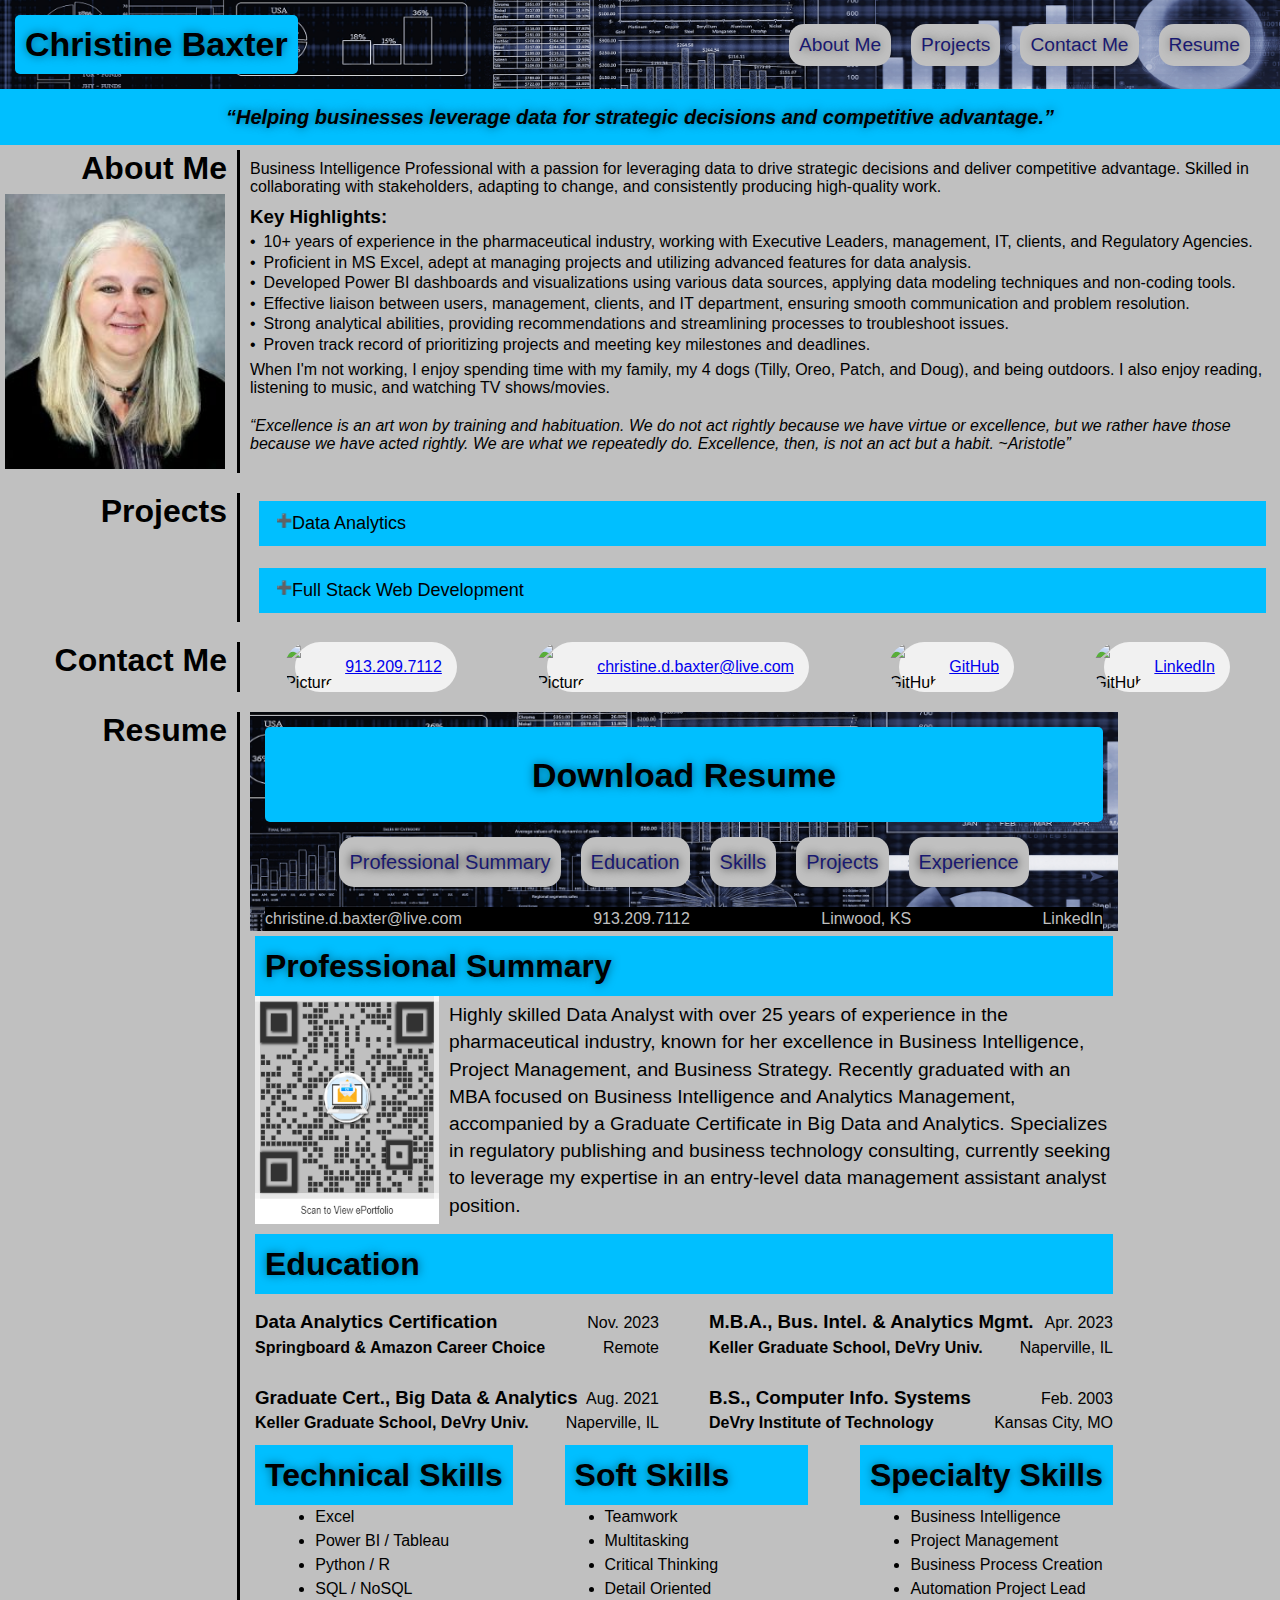
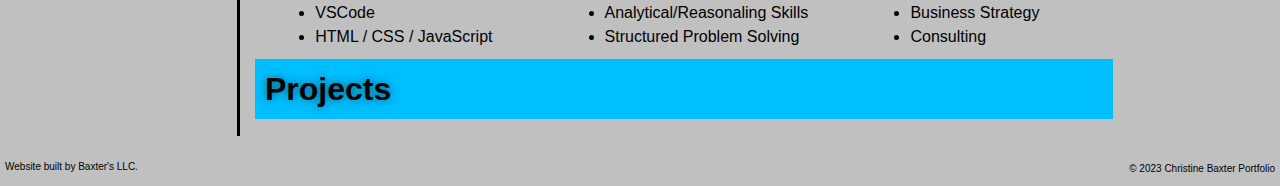
==== index.html @ 41b5f87f "updated myResume.html and resume.css files and added restore functionality" ====
<!DOCTYPE html>
<html lang="en">
    <head>
        <meta charset="UTF-8">
        <meta http-equiv="X-UA-Compatible" content="IE=edge">
        <meta name="viewport" content="width=device-width, initial-scale=1.0">
        <title>Portfolio - Christine Baxter</title>
        <link rel="stylesheet" href="./assets/css/styles.css">
    </head>

    <body>
      <header>
          <h1>
              <a href="/">
                Christine Baxter
              </a>
          </h1>

        <!-- navigation -->
          <nav>
            <ul>
              <li>
                <a href="#aboutMe">About Me</a>
              </li>
              <li>
                <a href="#myProjects">Projects</a>
              </li>
              <li>
                  <a href="#contactMe">Contact Me</a>
              </li>
              <li>
                  <a href="#myResume">Resume</a>
              </li>
            </ul>
          </nav>
      </header>

      <!-- hero/jumbotron -->
      <div class flex-row>
        <section class="hero">          
          <div class="hero-subtitle">
            <h2>
              <q>Helping businesses leverage data for strategic decisions and competitive advantage.</q>
            </h2>
          </div>            
        </section>
      </div>
      <!-- end hero -->

      <!-- "About Me" section -->
      <section id="aboutMe" class="content box1">
        <div class="content-title primary-border">
          <h2>About Me</h2>
          <img class="proPic" src="./assets/images/ChristineBaxter_ProfessionalPic.jpg"
            alt="Professional picture of Christine Baxter" />
        </div>
        <div class="content-text">
          <div id="aboutMeRow" class="content-part flex-col">            
            <div class="content-text-desc">
              <p>
                Business Intelligence Professional with a passion for leveraging data to drive strategic decisions and deliver
                competitive advantage. Skilled in collaborating with stakeholders, adapting to change, and consistently
                producing high-quality work.
              </p>
              <h3>Key Highlights:</h3>
              <ul>
                <li>10+ years of experience in the pharmaceutical industry, working with Executive Leaders, management, IT,
                  clients, and Regulatory Agencies.</li>
                <li>Proficient in MS Excel, adept at managing projects and utilizing advanced features for data analysis.</li>
                <li>Developed Power BI dashboards and visualizations using various data sources, applying data modeling
                  techniques and non-coding tools.</li>
                <li>Effective liaison between users, management, clients, and IT department, ensuring smooth communication and
                  problem resolution.</li>
                <li>Strong analytical abilities, providing recommendations and streamlining processes to troubleshoot issues.
                </li>
                <li>Proven track record of prioritizing projects and meeting key milestones and deadlines.</li>
              </ul>
              <p>
                When I'm not working, I enjoy spending time with my family, my 4 dogs (Tilly, Oreo, Patch, and Doug), and being
                outdoors. I also enjoy reading, listening to music, and watching TV shows/movies.
              </p>
            </div>
          </div>                 
          <figure class="content-quote">
            <blockquote
              cite="https://www.forbes.com/quotes/659/#:~:text=Quotes%20Thoughts%20On%20The%20Business%20Of%20Life&text=We%20do%20not%20act%20rightly,because%20we%20have%20acted%20rightly.">
              <q>Excellence is an art won by training and habituation. We do not act rightly because we have virtue or
                excellence, but we rather have those because we have acted rightly. We are what we repeatedly do. Excellence,
                then, is not an act but a habit. ~Aristotle</q>
            </blockquote>
          </figure>          
        </div>
      </section>
      <!-- end "About Me" section -->

      <!-- "My Projects" section -->
        <section id="myProjects" class="content box1">
          <div class="content-title primary-border">
            <h2>Projects</h2>
          </div>
          <div class="content-text">
            <div id="myProjectsRow" class="content-part flex-col">
              <div class="projType" id="projTypeName">
                <button type="button" class="collapsible" id="projTypeToggle">Data Analytics</button>
                <div class="projDetail">
                  <div class="card-container">
                    <div class="card">
                      <div class="content">
                        <div class="details">
                          <h3>Weather Dashboard</h3>
                          <div class="data">
                            <h4><span>HTML | CSS | JavaScript | Web API | VS Code | GitHub</span></h4>
                          </div>
                          <div class="actionBtn">
                            <button type="button"
                              onclick="window.location.href='https://christinedbaxter.github.io/myWeatherDashboard/';">Website</button>
                            <button type="button">Detail</button>
                          </div>
                        </div>
                      </div>
                      <div class="imgBx">
                        <img src="./assets/images/weatherStationBg.jpeg"" alt=" Weather map in space." />
                      </div>
                    </div>                
                  </div>
                </div>
              </div>
              <div class="projType" id="projTypeName">
                <button type="button" class="collapsible">Full Stack Web Development</button>
                <div class="projDetail">
                  <div class="card-container">
                    <div class="card">
                      <div class="content">
                        <div class="details">
                          <h3>Weather Dashboard</h3>
                          <div class="data">
                            <h4><span>HTML | CSS | JavaScript | Web API | VS Code | GitHub</span></h4>
                          </div>
                          <div class="actionBtn">
                            <button type="button"
                              onclick="window.location.href='https://christinedbaxter.github.io/myWeatherDashboard/';">Website</button>
                            <button type="button">Detail</button>
                          </div>
                        </div>
                      </div>
                      <div class="imgBx">
                        <img src="./assets/images/weatherStationBg.jpeg"" alt=" Weather map in space." />
                      </div>
                    </div>
                    <div class="card">
                      <div class="content">
                        <div class="details">
                          <h3>Code Quiz</h3>
                          <div class="data">
                            <h4><span>HTML | CSS | JavaScript | VS Code | GitHub</span></h4>
                          </div>
                          <div class="actionBtn">
                            <button type="button"
                              onclick="window.location.href='https://christinedbaxter.github.io/code-quiz/';">Website</button>
                            <button type="button">Detail</button>
                          </div>
                        </div>
                      </div>
                      <div class="imgBx">
                        <img src="./assets/images/quiz.jpeg" alt="Bullhorn making announcement for Quiz using  thought bubble." />
                      </div>
                    </div>
                    <div class="card">
                      <div class="content">
                        <div class="details">
                          <h3>Dinner and a Movie</h3>
                          <div class="data">
                            <h4><span>HTML | CSS | JavaScript | Web APIs | VS Code | GitHub</span></h4>
                          </div>
                          <div class="actionBtn">
                            <button type="button"
                              onclick="window.location.href='https://christinedbaxter.github.io/recipe-maker/';">Website</button>
                            <button type="button">Detail</button>
                          </div>
                        </div>
                      </div>
                      <div class="imgBx">
                        <img src="./assets/images/teamLogo.png"
                          alt="Dinner and a Movie app logo containing movie reel with cup of coffee, ice cream cone, chicken leg, hamburger, doughnut, and slice of pizza showing team name as 'The A Team'." />
                      </div>
                    </div>
                    <div class="card">
                      <div class="content">
                        <div class="details">
                          <h3>Password Generator</h3>
                          <div class="data">
                            <h4><span>HTML | CSS | JavaScript | VS Code | GitHub</span></h4>
                          </div>
                          <div class="actionBtn">
                            <button type="button"
                              onclick="window.location.href='https://christinedbaxter.github.io/password-generator/';">Website</button>
                            <button type="button">Detail</button>
                          </div>
                        </div>
                      </div>
                      <div class="imgBx">
                        <img src="./assets/images/ePadlock.jpeg" alt="Picture of a locked padlock with a technology background." />
                      </div>
                    </div>
                    <div class="card">
                      <div class="content">
                        <div class="details">
                          <h3>Taskinator</h3>
                          <div class="data">
                            <h4><span>HTML | CSS | JavaScript | Web APIs | VS Code | GitHub</span></h4>
                          </div>
                          <div class="actionBtn">
                            <button type="button"
                              onclick="window.location.href='https://christinedbaxter.github.io/taskinator/';">Website</button>
                            <button type="button">Detail</button>
                          </div>
                        </div>
                      </div>
                      <div class="imgBx">
                        <img src="./assets/images/taskListChecked.jpeg" alt="3D Character finishing tasks" />
                      </div>
                    </div>
                    <div class="card">
                      <div class="content">
                        <div class="details">
                          <h3>Work Day Scheduler</h3>
                          <div class="data">
                            <h4><span>HTML | CSS | JavaScript | VS Code | GitHub</span></h4>
                          </div>
                          <div class="actionBtn">
                            <button type="button"
                              onclick="window.location.href='https://christinedbaxter.github.io/work-day-scheduler/';">Website</button>
                            <button type="button">Detail</button>
                          </div>
                        </div>
                      </div>
                      <div class="imgBx">
                        <img src="./assets/images/timeManagement.png"
                          alt="Time management icon in robotic hand. Planning, organization and working time." />
                      </div>
                    </div>
                  </div>
                </div>
              </div>
            </div>
          </div>          
        </section>
      <!-- end "My Projects" section -->
      
      <!-- "Contact Me" section -->
      <section id="contactMe" class="content box1">
          <div class="content-title primary-border">
              <h2>Contact Me</h2>
          </div>
          <div class="content-text contactList">              
            <div class="chip">
              <img src="./assets/images/cellPhone.jpeg" alt="Picture of cell phone" width="96" height="96">
              <a href="tel:+913.209.7112">913.209.7112</a>
            </div>
            <div class="chip">
              <img src="./assets/images/email.jpeg" alt="Picture of email envelope" width="96" height="96">
              <a href="mailto:christine.d.baxter@live.com">christine.d.baxter@live.com</a>
            </div>
            <div class="chip">
              <img src="./assets/images/github.jpeg" alt="GitHub icon" width="96" height="96">
              <a href="https://github.com/christinedbaxter">GitHub</a>
            </div>
            <div class="chip">
              <img src="./assets/images/linkedIn.jpeg" alt="GitHub icon" width="96" height="96">
              <a href="https://www.linkedin.com/in/christinedbaxter/">LinkedIn</a>
            </div>              
          </div>
      </section>
      <!-- end of "Contact Me" section -->

      <!-- "Resume" section -->
          <section id="myResume" class="content box1">
            <div class="content-title primary-border">
              <h2>Resume</h2>
            </div>
            <iframe src="./assets/files/myResume.html" frameborder="0" width="868" height="1024"></iframe>
          </section>
      <!-- end of "Resume" section -->
      
      <footer>
          <p>Website built by Baxter's LLC.</p>
          <div>
              &copy; 2023 Christine Baxter Portfolio
          </div>
      </footer>

      <script src="./assets/js/script.js"></script>
    </body>
</html>
---- assets/css/styles.css ----
:root {
	--primary-color: #c0c0c0;
	--secondary-color: #191970;
	--tertiary-color: #000000;
	--color-block-text: #00bfff;
}

* {
	margin: 0;
	padding: 0;
	box-sizing: border-box;
}

body {
	/* apply styles to <body> */
	color: var(--tertiary-color);
	font-family: Helvetica, Arial, sans-serif;
}

/* apply styles to <header> */
header {
	display: flex;
	justify-content: space-between;
	flex-wrap: wrap;
	padding: 15px 15px;
	background-color: transparent;
	background-image: url("../images/dataAnalyticsBackGround.png");
	background-size: cover;
	background-position: center;
	background-attachment: fixed;
	background-position: center;
	z-index: 9999;
}

.sticky {
	/* Styles for the sticky header */
	position: sticky;
	top: 0;
}

header h1 {
	font-weight: bold;
	margin: 0;
	padding: 10px;
	font-size: 34px;
	text-shadow: 0 0 10px rgba(0, 0, 0, 0.5);
	box-shadow: inset;
	background-color: var(--color-block-text);
	border-radius: 5px;
}

header h1 a {
	text-decoration: none;
	color: var(--tertiary-color);
	align-content: center;
}

header nav {
	
	display: flex;
	align-content: center;
}

header nav ul {
	list-style: none;	
	display: flex; 
	flex-wrap: wrap;	
	justify-content: space-between;
	align-items: center;
	padding: 5px;	
}

header nav ul li {
	padding: 0 10px;
	height: auto;
	display: flex;
}

header nav ul li a {
	z-index: 1;
	padding: 10px 10px;
	font-weight: lighter;
	font-size: 1.5vw;
	text-shadow: 0 0 10px rgba(0, 0, 0, 0.5);
	box-shadow: inset;
	background: var(--primary-color);
	color: var(--secondary-color);
	border-radius: 15px;
	text-decoration: none;
	align-self: center;
}

header nav ul li a[data-hs-anchor="true"] {
	display: block;
	position: relative;
	visibility: hidden;
	top: -150px;
}

header nav ul li a:hover {
	background: var(--secondary-color);
	color: var(--primary-color);
	border: var(--color-block-text) solid 3px;
	border-width: 3px;
	transform: scale3d(1.3, 1, 0.5);
}

.primary-border {
	border-color: var(--primary-color);
	border-right: 3px solid;
}

.secondary-border {
	border-color: var(--tertiary-color);
}

footer {
	display: flex;
	justify-content: space-between;
	flex-wrap: nowrap;
	background: var(--primary-color);
	width: 100%;
	padding: 10px 5px;
	font-size: x-small;
}

footer h2 {
	color: var(--secondary-color);
	color: var(--secondary-color);
	font-size: .5em;
	color: var(--secondary-color);	
	font-size: .5em;
	margin: 0;
}

footer div {
	line-height: 1.5;
	text-align: right;	
}

footer a {
	color: var(--secondary-color);
}

section {
	padding: 5px;
}

.flex-row {
	display: flex;
	flex-direction: row;
	flex-wrap: wrap;
}

.flex-col {
	display: flex;
	flex-direction: column;
	gap: .25rem;
	flex: 1;
}

/* Hero Style Start */
.hero {
	display: flex;
	justify-content: right;
	flex-wrap: wrap;
	background-image: url("../images/dataAnalyticsBackGround.jpeg");
	background-size: cover;
	background-position: center;
	align-items: flex-start;
	background-attachment: fixed;	
	background-position: 80%;
	background-color: var(--color-block-text);
}
/* Hero Style End */

.hero-subtitle {
	width: 100%;
	text-align: center;
	margin: 0.25%;
	line-height: 2;
}

.hero-subtitle h2 {
	text-shadow: 0 0 10px rgba(0, 0, 0, 0.5);
	background-color: var(--color-block-text);
	font-size: 20px;
}

.content {
	background: var(--primary-color);
	margin: 0 auto;
	display: grid;
	grid-template-columns: 235px 1fr;
	grid-template-rows: repeat(2, auto);
	gap: 10px;
	align-content: space-around;
	justify-content: space-between;
}

.box1 {
	grid-column-start: 1;
	grid-column-end: 3;
	grid-row-start: 1;
	grid-row-end: 5;
}

.content h2 {
	text-align: right;
	font-size: xx-large;
	padding-right: 10px;
}

.content-text {
	background: var(--primary-color);
	display: flex;
	flex-flow: row wrap;
	align-content: stretch;
}

.content-part {	
	justify-content: center;
	padding: 0;
	margin: 0;
	list-style: none;
}

.content-part-img {
	flex: 1 15em;
	margin-right: 10px;
	padding: 5px;
}

.content-part-img img {
	width: 25%;
	height: auto;
}

.proPic {
	width: 225px;
	height: auto;
	/* flex: auto 1; */
	padding-right: 5px;
	padding-top: 0.7ch;
}

.content-text-proPic p {
	margin-left: 0;
	padding: 0.5ch;
}

.content-text-desc p {
	padding-bottom: 10px;
}

.content-text-desc h3 {
	padding-bottom: 5px;
}

.content-text-desc ul {
	display: flex;
	flex-direction: column;
	align-items: flex-start;
	padding-bottom: 5px;
}

.content-text-desc ul li {
	display: flex;
	align-items: flex-start;
	padding-bottom: 2.5px;
	/* Adjust the value as needed */
}

.content-text-desc ul li::before {
	content: "\2022";
	/* Bullet character */
	margin-right: 0.5em;
	/* Adjust the spacing between the bullet and text */
}

blockquote {
	margin: 0;
}

blockquote p {
	padding: 15px;
	background: #eee;
	border-radius: 5px;
}

blockquote p::before {
	content: "\201C";
}

blockquote p::after {
	content: "\201D";
}

q {
	font-style: italic;
}

.projType {
	margin: 0;
	padding: 1ch;
}

/* Style the button that is used to open and close the collapsible content */
.collapsible {
	display: block;
	background-color: var(--color-block-text);
	color: var(--tertiary-color);
	cursor: pointer;
	padding: 12px;
	width: 100%;
	border: none;
	text-align: left;
	outline: none;
	font-size: large;
}

/* Style the collapsible content. Note: hidden by default */
.projDetail {
	font-size: medium;
	padding: 0 12px;
	display: none;
	overflow: hidden;
	background-color: var(--primary-color);
}

.collapsible:after {
	content: "\02795";
	/* Unicode character for "plus" sign (+) */
	font-size: 13px;
	color: #777;
	float: left;
	margin-left: 5px;
}

.active:after {
	content: "\2796";
	/* Unicode character for "minus" sign (-) */
}

/* Add a background color to the button if it is clicked on (add the .active class with JS), and when you move the mouse over it (hover) */
.active,
.collapsible:hover {
	background-color: #ccc;
}

.card-container {
	display: flex;
	flex-flow: row wrap;
	gap: 4rem 2em;
	padding-top: 3rem;
	align-items: center;
	justify-content: space-evenly;
	/* background: linear-gradient(45deg, #fbda61, #ff5acd); */
}

 .card-container .card {
	position: relative;
	width: 225px;
	height: 125px;
	background: #fff;
	border-radius: 20px;
	margin: 1rem;
	box-shadow: 0 35px 80px rgba(0, 0, 0, 0.15);	
	transition: 0.2s;
}

.card:hover {
	height: 275px;
}

.card-container .imgBx {
	position:absolute;
	left: 50%;
	top: -50px;
	transform: translateX(-50%);
	width: 130px;
	height: 130px;
	background: #fff;
	border-radius: 20px;
	box-shadow: 0 15px 50px rgba(0, 0, 0, 0.35);
	overflow: hidden;
	transition: 0.2s;
}

.card:hover .imgBx {
	width: 135px;
	height: 140px;
	z-index: 2;
}

.imgBx img {
	position: absolute;
	top: 0;
	left: 0;
	width: 100%;
	height: 100%;
	object-fit: cover;
}

.card .content {
	position:absolute;
	width: 100%;
	height: 100%;
	display: flex;
	justify-content: center;
	align-items: center;
	overflow: hidden;
}

.card .content .details {
	padding: 20px;
	text-align: center;
	width: 100%;
	transition: 0.2s;
	transform: translateY(98px);
}

.card:hover .content .details {
	transform: translateY(3rem);
}

.card .content .details h3 {
	font-size: 1.25em;
	font-weight: 450;
	color: var(--secondary-color);	
	line-height: 2rem;
	box-shadow: 0 15px 50px rgba(0, 0, 0, 0.35);
	border-radius: 5px;
	text-shadow: 2px 2px 5px var(--secondary-color);	
}

.card .content .details h3 span {
	font-size: 0.75em;
	font-weight: 500;
	opacity: 0.8;
}

.card .content .details .data {
	display: flex;
	justify-content: space-between;
	margin: 10px 0;
}

.card .content .details .data h4 {
	font-size: 1em;
	color: #555;
	line-height: 1.2em;
	font-weight: 600;
}

.card .content .details .data h4 span {
	font-size: 0.85em;
	font-weight: 400;
	opacity: 0.8;
}

.card .content .details .actionBtn {
	display: flex;
	justify-content: space-between;
}

.card .content .details .actionBtn button {
	padding: 10px;
	font-weight: lighter;
	font-size: 1em;
	border: none;
	outline: none;
	text-shadow: 0 0 10px var(--primary-color);
	box-shadow: inset;
	background: var(--secondary-color);
	color: var(--primary-color);
	border-radius: 5px;
	text-decoration: none;
	align-self: center;
	cursor: pointer;
}

.card .content .details .actionBtn button:nth-child(2) {
	border: 1.5px solid var(--secondary-color);
	color: var(--secondary-color);	
	background: var(--primary-color);
	
}

.contactList {
	justify-content: space-around;
}

.contactList ul,
.resumeList ul {
	list-style-type: none;
}

.text-block {
	font-size: x-small;
	position: relative;
	bottom: 25px;
	left: 0px;
	margin: 5%;
	line-height: 1.25;
	background-color: var(--color-block-text);
	padding: 5px;
}

.text-block h3,
.text-block p {
	text-align: center;
}

.chip {
	display: inline-block;
	padding: 0 15px;
	height: 50px;
	font-size: medium;
	line-height: 50px;
	border-radius: 25px;
	background-color: #f1f1f1;
}

.chip img {
	float: left;
	margin: 0 10px 0 -25px;
	height: 50px;
	width: 50px;
	border-radius: 50%;
}

.resumeList {
	justify-content: space-around;
}

.resume {
	display: inline-block;
	padding: 0 15px;
	height: 50px;
	font-size: medium;
	line-height: 50px;
}

.resume ul {
	list-style: none;
}

.resume ul li {
	width: 100%;
	height: 100%;
}

/* MEDIA QUERY FOR SMALLER DESKTOP SCREENS AND SMALLER */
@media screen and (max-width: 980px) {
	header {
		padding-bottom: 0;
		justify-content: center;
	}

	header h1,
	header h2 {
		width: 100%;
		text-align: center;
	}

	header nav {
		justify-content: space-evenly;
		flex-flow: column nowrap;
		gap: .5rem;
	}

	header nav ul {		
		margin-top: 10px;	
	}

	header nav ul li a {
		font-size: 20px;
		font-weight: normal;
		text-shadow: 0 0 10px rgb(0 0 0 / 100%);
	}

	footer h2,
	footer div {
		text-align: right;
		width: 100%;
	}

	.hero-subtitle,
	.hero-form {
		width: 100%;
	}

	.hero-subtitle {
		text-align: center;
	}

	.section-title {
		width: 80%;
	}

	#aboutMeRow {
		flex-direction: row;
		/* flex-wrap: inherit; */
	}

	.resumeList {
		justify-content: safe;
	}
	.chip,
	.resume {
		margin: 1ch;
	}
}

/* MEDIA QUERY FOR TABLETS AND SMALLER */
@media screen and (max-width: 768px) {
	header nav {
		justify-content: space-evenly;
		flex-flow: column wrap;
		gap: .5rem;
	}

	header nav ul {
		justify-content: center;
	}

	header nav ul li {
		padding: 5px;
	}
	
	.content-part-img h3 {
		flex: 1 100%;
		text-align: center;
	}

	.content-text {
		flex: 2 100%;
		text-align: inherit;
		justify-content: center;
	}

	#aboutMeRow {
		flex-direction: row;
		flex-wrap: inherit;
	}

	.content-text ul li a {
		font-size: medium;
	}
}

/* MEDIA QUERY FOR MOBILE PHONES AND SMALLER */
@media screen and (max-width: 575px) {
	header nav ul {	
		justify-content: center;
		font-size: smaller;
	}
	
	.section-title {
		width: 95%;
	}


	section {
		padding: 5px;
	}

	
	.content {
		grid-template-columns: none;
	}

	.content-title {
		border-bottom: 3px solid;
		border-right: none;
	}

	.content-title h2 {
		text-align: inherit;
	}

	.proPic {
		display: contents;
		justify-content: center;
	}

	.content-text-proPic p {
		text-align: left;
	}

	.content-text {
		flex: 2 100%;
		text-align: inherit;
		justify-content: center;
	}

	#aboutMeRow {
		flex-direction: row;
		flex-wrap: inherit;
	}

	.content-text ul li a {
		font-size: small;
	}

	.classDetail h4 {
		height: 75px;
	}

	.chip,
	.resume {
		font-size: small;
	}

	.classDetail-content {
		display: flex;
		flex: 1;
	}
}
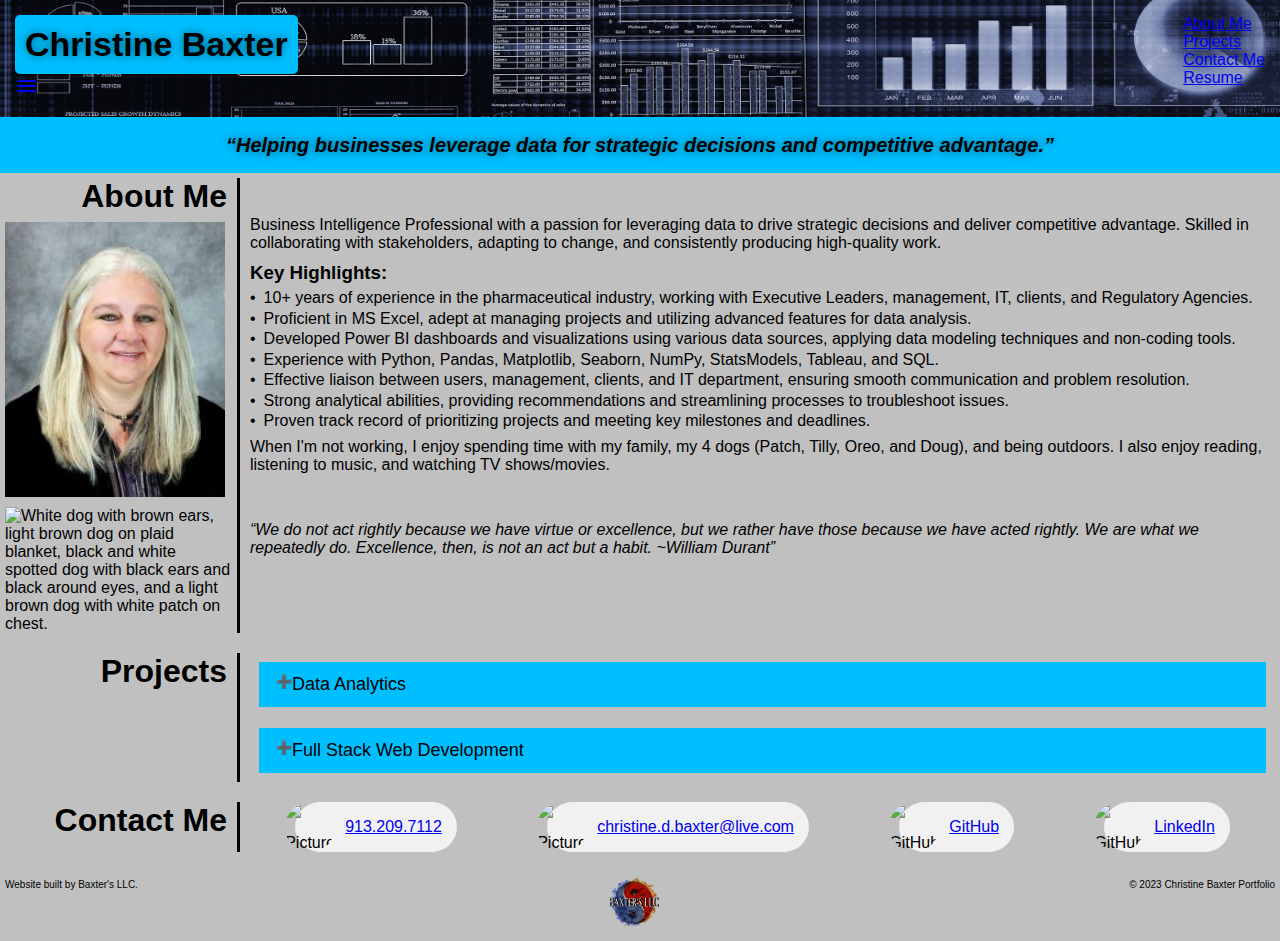
==== commit a66e6982: "Merge pull request #15 from christinedbaxter/develop" ====
--- a/index.html
+++ b/index.html
@@ -6,33 +6,32 @@
         <meta name="viewport" content="width=device-width, initial-scale=1.0">
         <title>Portfolio - Christine Baxter</title>
         <link rel="stylesheet" href="./assets/css/styles.css">
+        <!-- Load an icon library to show a hamburger menu (bars) on small screens -->
+        <link rel="stylesheet"
+          href="https://fonts.googleapis.com/css2?family=Material+Symbols+Outlined:opsz,wght,FILL,GRAD@20..48,100..700,0..1,-50..200" />
     </head>
 
     <body>
       <header>
-          <h1>
-              <a href="/">
-                Christine Baxter
-              </a>
-          </h1>
-
-        <!-- navigation -->
-          <nav>
-            <ul>
-              <li>
-                <a href="#aboutMe">About Me</a>
-              </li>
-              <li>
-                <a href="#myProjects">Projects</a>
-              </li>
-              <li>
-                  <a href="#contactMe">Contact Me</a>
-              </li>
-              <li>
-                  <a href="#myResume">Resume</a>
-              </li>
-            </ul>
-          </nav>
+        <div class="headerLine">
+          <div class="myName">
+            <h1>Christine Baxter</h1>
+          </div>
+          <div class="icon">
+            <a href="javascript:void(0);" onclick="myFunction()">
+              <span class="material-symbols-outlined">
+                menu
+              </span>
+            </a>            
+          </div>
+        </div>
+        
+        <div class="topnav" id="myTopnav">          
+          <div><a href="#aboutMe">About Me</a></div>
+          <div><a href="#myProjects">Projects</a></div>
+          <div><a href="#contactMe">Contact Me</a></div>
+          <div><a href="https://christinedbaxter.github.io/myResume/" target="_blank">Resume</a></div>
+        </div>
       </header>
 
       <!-- hero/jumbotron -->
@@ -51,9 +50,13 @@
       <section id="aboutMe" class="content box1">
         <div class="content-title primary-border">
           <h2>About Me</h2>
-          <img class="proPic" src="./assets/images/ChristineBaxter_ProfessionalPic.jpg"
-            alt="Professional picture of Christine Baxter" />
-        </div>
+          <div class="picContainer">
+            <img class="proPic" src="./assets/images/ChristineBaxter_ProfessionalPic.jpg"
+              alt="Professional picture of Christine Baxter" />
+            <img class="proPic" src="./assets/images/my4dogs.jpg"
+              alt="White dog with brown ears, light brown dog on plaid blanket, black and white spotted dog with black ears and black around eyes, and a light brown dog with white patch on chest." />
+          </div>
+          </div>
         <div class="content-text">
           <div id="aboutMeRow" class="content-part flex-col">            
             <div class="content-text-desc">
@@ -69,6 +72,7 @@
                 <li>Proficient in MS Excel, adept at managing projects and utilizing advanced features for data analysis.</li>
                 <li>Developed Power BI dashboards and visualizations using various data sources, applying data modeling
                   techniques and non-coding tools.</li>
+                <li>Experience with Python, Pandas, Matplotlib, Seaborn, NumPy, StatsModels, Tableau, and SQL.</li>
                 <li>Effective liaison between users, management, clients, and IT department, ensuring smooth communication and
                   problem resolution.</li>
                 <li>Strong analytical abilities, providing recommendations and streamlining processes to troubleshoot issues.
@@ -76,7 +80,7 @@
                 <li>Proven track record of prioritizing projects and meeting key milestones and deadlines.</li>
               </ul>
               <p>
-                When I'm not working, I enjoy spending time with my family, my 4 dogs (Tilly, Oreo, Patch, and Doug), and being
+                When I'm not working, I enjoy spending time with my family, my 4 dogs (Patch, Tilly, Oreo, and Doug), and being
                 outdoors. I also enjoy reading, listening to music, and watching TV shows/movies.
               </p>
             </div>
@@ -84,9 +88,10 @@
           <figure class="content-quote">
             <blockquote
               cite="https://www.forbes.com/quotes/659/#:~:text=Quotes%20Thoughts%20On%20The%20Business%20Of%20Life&text=We%20do%20not%20act%20rightly,because%20we%20have%20acted%20rightly.">
-              <q>Excellence is an art won by training and habituation. We do not act rightly because we have virtue or
-                excellence, but we rather have those because we have acted rightly. We are what we repeatedly do. Excellence,
-                then, is not an act but a habit. ~Aristotle</q>
+              <q>We do not act rightly because we have virtue or excellence, 
+                but we rather have those because we have acted rightly. We are what 
+                we repeatedly do. Excellence, then, is not an act but a habit. 
+                ~William Durant</q>
             </blockquote>
           </figure>          
         </div>
@@ -99,37 +104,99 @@
             <h2>Projects</h2>
           </div>
           <div class="content-text">
-            <div id="myProjectsRow" class="content-part flex-col">
-              <div class="projType" id="projTypeName">
-                <button type="button" class="collapsible" id="projTypeToggle">Data Analytics</button>
+            <div id="myProjectsRow" class="content-part flex-col myProjectsId">
+              <div class="projType expandable" id="projType-Analytics">
+                <button type="button" class="collapsible">Data Analytics</button>
                 <div class="projDetail">
-                  <div class="card-container">
-                    <div class="card">
-                      <div class="content">
-                        <div class="details">
-                          <h3>Weather Dashboard</h3>
+                  <div class="card-container" id="dataAnalytics">
+                    <div class="card" id="excelBusIntel">
+                      <div class="content">
+                        <div class="details">
+                          <h3>Excel Business Intelligence Analysis</h3>
                           <div class="data">
                             <h4><span>HTML | CSS | JavaScript | Web API | VS Code | GitHub</span></h4>
                           </div>
                           <div class="actionBtn">
                             <button type="button"
-                              onclick="window.location.href='https://christinedbaxter.github.io/myWeatherDashboard/';">Website</button>
-                            <button type="button">Detail</button>
-                          </div>
-                        </div>
-                      </div>
-                      <div class="imgBx">
-                        <img src="./assets/images/weatherStationBg.jpeg"" alt=" Weather map in space." />
-                      </div>
-                    </div>                
+                              onclick="window.open('./projects/AWC_Excel_Dashboard.png', '_blank');">Dashboard</button>
+                            <button type="button"
+                              onclick="window.open('./projects/AWC_Excel_ProjectStory.html', '_blank');">Detail
+                            </button>
+                          </div>
+                        </div>
+                      </div>
+                      <div class="imgBx">
+                        <img src="./assets/images/excelJeans.jpg"" alt="Microsoft Excel program icon in back pocket of a pair of jeans" />
+                      </div>
+                    </div>
+                    <div class="card" id="migraineWeather">
+                      <div class="content">
+                        <div class="details">
+                          <h3>Migraines and Weather: Unraveling the Ties</h3>
+                          <div class="data">
+                            <h4><span>Python | Pandas | Tableau | VSCode | GitHub</span></h4>
+                          </div>
+                          <div class="actionBtn">
+                            <button type="button"
+                              onclick="window.open('https://public.tableau.com/views/Migraine_Weather_Analysis/MigraineWeatherAnalysis?:language=en-US&:display_count=n&:origin=viz_share_link', '_blank');">Dashboard</button>
+                            <button type="button"
+                              onclick="window.open('./projects/MigraineWeather_ProjectStory.html', '_blank');">Detail
+                            </button>
+                          </div>
+                        </div>
+                      </div>
+                      <div class="imgBx">
+                        <img src="./assets/images/migraineWeather.png"" alt="Partial barometer dial view with head images of migraine sufferers lining the bottom and right, all setting on top of a wind pressure pattern." />
+                      </div>
+                    </div>             
+                    <div class="card" id="medicalInsurance">
+                      <div class="content">
+                        <div class="details">
+                          <h3>Medical Insurance Cost Analysis</h3>
+                          <div class="data">
+                            <h4><span>Python | Pandas | Matplotlib | Seaborn | NumPy | StatsModels</span></h4>
+                          </div>
+                          <div class="actionBtn">
+                            <button type="button"
+                              onclick="window.open('https://github.com/christinedbaxter/sb_caseStudy_FamInsureCo/blob/main/FamInsureCo_OLS_Case_Study.ipynb', '_blank');">Notebook</button>
+                            <button type="button"
+                              onclick="window.open('https://github.com/christinedbaxter/sb_caseStudy_FamInsureCo#readme', '_blank');">Detail
+                            </button>
+                          </div>
+                        </div>
+                      </div>
+                      <div class="imgBx">
+                        <img src="./assets/images/medicalInsurance-Logo.png"" alt="LiveLong Insurance company's logo." />
+                      </div>
+                    </div>
+                    <div class="card" id="airBnbNYC">
+                      <div class="content">
+                        <div class="details">
+                          <h3>Airbnb New York City Data Analysis</h3>
+                          <div class="data">
+                            <h4><span>Python | Pandas | Matplotlib | Seaborn | NumPy</span></h4>
+                          </div>
+                          <div class="actionBtn">
+                            <button type="button"
+                              onclick="window.open('https://github.com/christinedbaxter/sb-caseStudy-airBnb/blob/main/Airbnb_Exercise_Student_Facing_170221.ipynb', '_blank');">Notebook</button>
+                            <button type="button"
+                              onclick="window.open('https://github.com/christinedbaxter/sb-caseStudy-airBnb/tree/main#readme', '_blank');">Detail
+                            </button>
+                          </div>
+                        </div>
+                      </div>
+                      <div class="imgBx">
+                        <img src="./assets/images/airbnbLogo.png"" alt="Airbnb company logo." />
+                      </div>
+                    </div>             
                   </div>
                 </div>
               </div>
-              <div class="projType" id="projTypeName">
+              <div class="projType expandable" id="projType-fullStackDev">
                 <button type="button" class="collapsible">Full Stack Web Development</button>
                 <div class="projDetail">
-                  <div class="card-container">
-                    <div class="card">
+                  <div class="card-container" id="fullStackWebDev">
+                    <div class="card" id="weatherDashboard">
                       <div class="content">
                         <div class="details">
                           <h3>Weather Dashboard</h3>
@@ -138,8 +205,11 @@
                           </div>
                           <div class="actionBtn">
                             <button type="button"
-                              onclick="window.location.href='https://christinedbaxter.github.io/myWeatherDashboard/';">Website</button>
-                            <button type="button">Detail</button>
+                              onclick="window.open('https://christinedbaxter.github.io/myWeatherDashboard/', '_blank');">Website
+                            </button>
+                            <button type="button"
+                                onclick="window.open('https://github.com/christinedbaxter/myWeatherDashboard#readme', '_blank');">Detail
+                            </button>
                           </div>
                         </div>
                       </div>
@@ -147,7 +217,7 @@
                         <img src="./assets/images/weatherStationBg.jpeg"" alt=" Weather map in space." />
                       </div>
                     </div>
-                    <div class="card">
+                    <div class="card" id="codeQuiz">
                       <div class="content">
                         <div class="details">
                           <h3>Code Quiz</h3>
@@ -156,8 +226,11 @@
                           </div>
                           <div class="actionBtn">
                             <button type="button"
-                              onclick="window.location.href='https://christinedbaxter.github.io/code-quiz/';">Website</button>
-                            <button type="button">Detail</button>
+                              onclick="window.open('https://christinedbaxter.github.io/code-quiz/', '_blank');">Website
+                            </button>
+                            <button type="button"
+                              onclick="window.open('https://github.com/christinedbaxter/code-quiz#readme', '_blank');">Detail
+                            </button>
                           </div>
                         </div>
                       </div>
@@ -165,7 +238,7 @@
                         <img src="./assets/images/quiz.jpeg" alt="Bullhorn making announcement for Quiz using  thought bubble." />
                       </div>
                     </div>
-                    <div class="card">
+                    <div class="card" id="dinnerMovie">
                       <div class="content">
                         <div class="details">
                           <h3>Dinner and a Movie</h3>
@@ -174,8 +247,11 @@
                           </div>
                           <div class="actionBtn">
                             <button type="button"
-                              onclick="window.location.href='https://christinedbaxter.github.io/recipe-maker/';">Website</button>
-                            <button type="button">Detail</button>
+                              onclick="window.open('https://christinedbaxter.github.io/recipe-maker/', '_blank');">Website
+                            </button>
+                            <button type="button" 
+                              onclick="window.open('https://github.com/christinedbaxter/recipe-maker#readme', '_blank');">Detail
+                            </button>
                           </div>
                         </div>
                       </div>
@@ -184,7 +260,7 @@
                           alt="Dinner and a Movie app logo containing movie reel with cup of coffee, ice cream cone, chicken leg, hamburger, doughnut, and slice of pizza showing team name as 'The A Team'." />
                       </div>
                     </div>
-                    <div class="card">
+                    <div class="card" id="passGenerator">
                       <div class="content">
                         <div class="details">
                           <h3>Password Generator</h3>
@@ -193,8 +269,11 @@
                           </div>
                           <div class="actionBtn">
                             <button type="button"
-                              onclick="window.location.href='https://christinedbaxter.github.io/password-generator/';">Website</button>
-                            <button type="button">Detail</button>
+                              onclick="window.open('https://christinedbaxter.github.io/password-generator/', '_blank');">Website
+                            </button>
+                            <button type="button" 
+                              onclick="window.open('https://github.com/christinedbaxter/password-generator#readme', '_blank');">Detail
+                            </button>
                           </div>
                         </div>
                       </div>
@@ -202,7 +281,7 @@
                         <img src="./assets/images/ePadlock.jpeg" alt="Picture of a locked padlock with a technology background." />
                       </div>
                     </div>
-                    <div class="card">
+                    <div class="card" id="taskinatorApp">
                       <div class="content">
                         <div class="details">
                           <h3>Taskinator</h3>
@@ -211,8 +290,11 @@
                           </div>
                           <div class="actionBtn">
                             <button type="button"
-                              onclick="window.location.href='https://christinedbaxter.github.io/taskinator/';">Website</button>
-                            <button type="button">Detail</button>
+                              onclick="window.open('https://christinedbaxter.github.io/taskinator/', '_blank');">Website
+                            </button>
+                            <button type="button" 
+                              onclick="window.open('https://github.com/christinedbaxter/taskinator#readme', '_blank');">Detail
+                            </button>
                           </div>
                         </div>
                       </div>
@@ -220,7 +302,7 @@
                         <img src="./assets/images/taskListChecked.jpeg" alt="3D Character finishing tasks" />
                       </div>
                     </div>
-                    <div class="card">
+                    <div class="card" id="workDayScheduler">
                       <div class="content">
                         <div class="details">
                           <h3>Work Day Scheduler</h3>
@@ -229,8 +311,11 @@
                           </div>
                           <div class="actionBtn">
                             <button type="button"
-                              onclick="window.location.href='https://christinedbaxter.github.io/work-day-scheduler/';">Website</button>
-                            <button type="button">Detail</button>
+                              onclick="window.open('https://christinedbaxter.github.io/work-day-scheduler/', '_blank');">Website
+                            </button>
+                            <button type="button" 
+                              onclick="window.open('https://github.com/christinedbaxter/work-day-scheduler#readme', '_blank');">Detail
+                            </button>
                           </div>
                         </div>
                       </div>
@@ -272,23 +357,20 @@
           </div>
       </section>
       <!-- end of "Contact Me" section -->
-
-      <!-- "Resume" section -->
-          <section id="myResume" class="content box1">
-            <div class="content-title primary-border">
-              <h2>Resume</h2>
-            </div>
-            <iframe src="./assets/files/myResume.html" frameborder="0" width="868" height="1024"></iframe>
-          </section>
-      <!-- end of "Resume" section -->
       
       <footer>
+        <div class="leftFooter">
           <p>Website built by Baxter's LLC.</p>
-          <div>
-              &copy; 2023 Christine Baxter Portfolio
-          </div>
+        </div>
+        <div class="logo">  
+         <img src="./assets/images/baxtersLLC-ying-yang-small.png" width="50px" height="50px" alt="">
+        </div>
+        <div class="rigthFooter">
+            &copy; 2023 Christine Baxter Portfolio
+        </div>
       </footer>
 
       <script src="./assets/js/script.js"></script>
+      <script src="./assets/js/restoreState.js"></script>
     </body>
 </html>--- a/assets/css/styles.css
+++ b/assets/css/styles.css
@@ -351,8 +351,8 @@
 .card-container {
 	display: flex;
 	flex-flow: row wrap;
-	gap: 4rem 2em;
-	padding-top: 3rem;
+	gap: 3.5rem 2em;
+	padding-top: 3.5rem;
 	align-items: center;
 	justify-content: space-evenly;
 	/* background: linear-gradient(45deg, #fbda61, #ff5acd); */
@@ -361,10 +361,10 @@
  .card-container .card {
 	position: relative;
 	width: 225px;
-	height: 125px;
+	height: 160px;
 	background: #fff;
 	border-radius: 20px;
-	margin: 1rem;
+	margin: 0.5rem;
 	box-shadow: 0 35px 80px rgba(0, 0, 0, 0.15);	
 	transition: 0.2s;
 }
@@ -413,25 +413,28 @@
 }
 
 .card .content .details {
-	padding: 20px;
+	padding: 10px;
 	text-align: center;
 	width: 100%;
 	transition: 0.2s;
-	transform: translateY(98px);
+	transform: translateY(100px);
 }
 
 .card:hover .content .details {
-	transform: translateY(3rem);
+	transform: translateY(2.5rem);
 }
 
 .card .content .details h3 {
-	font-size: 1.25em;
+	font-size: 1em;
 	font-weight: 450;
 	color: var(--secondary-color);	
-	line-height: 2rem;
+	line-height: 1.2rem;
 	box-shadow: 0 15px 50px rgba(0, 0, 0, 0.35);
 	border-radius: 5px;
-	text-shadow: 2px 2px 5px var(--secondary-color);	
+	text-shadow: 2px 2px 5px var(--secondary-color);
+	white-space: normal;
+	overflow-wrap: break-word;
+	padding: 10px;
 }
 
 .card .content .details h3 span {
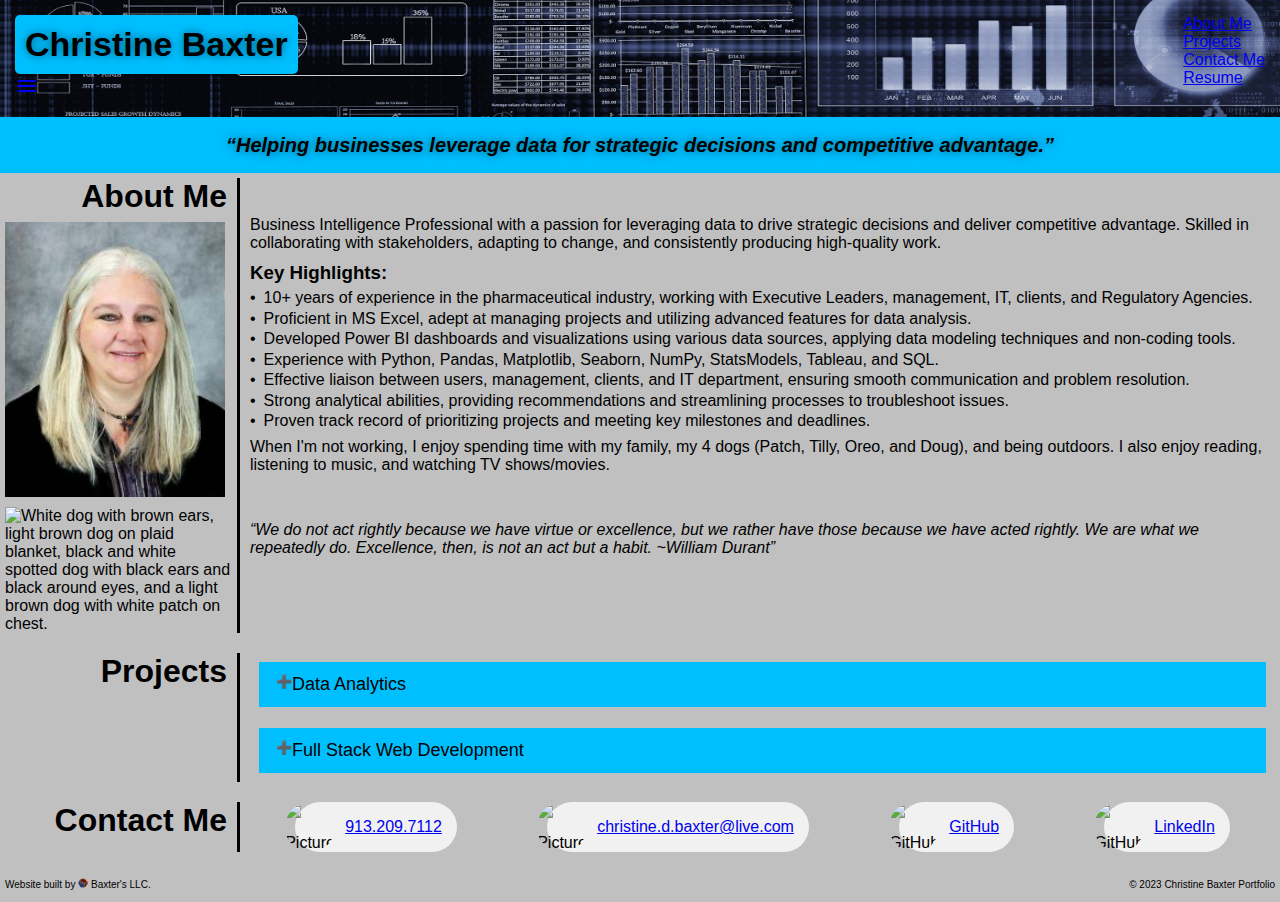
==== commit 1f770fd7: "updated LinkedIn link" ====
--- a/index.html
+++ b/index.html
@@ -30,7 +30,7 @@
           <div><a href="#aboutMe">About Me</a></div>
           <div><a href="#myProjects">Projects</a></div>
           <div><a href="#contactMe">Contact Me</a></div>
-          <div><a href="https://christinedbaxter.github.io/myResume/" target="_blank">Resume</a></div>
+          <div><a href="https://christinedbaxter.github.io/myResume/" target="_blank" rel="noopener">Resume</a></div>
         </div>
       </header>
 
@@ -352,7 +352,7 @@
             </div>
             <div class="chip">
               <img src="./assets/images/linkedIn.jpeg" alt="GitHub icon" width="96" height="96">
-              <a href="https://www.linkedin.com/in/christinedbaxter/">LinkedIn</a>
+              <a href="https://www.linkedin.com/in/christine-baxter/">LinkedIn</a>
             </div>              
           </div>
       </section>
@@ -360,10 +360,10 @@
       
       <footer>
         <div class="leftFooter">
-          <p>Website built by Baxter's LLC.</p>
-        </div>
-        <div class="logo">  
-         <img src="./assets/images/baxtersLLC-ying-yang-small.png" width="50px" height="50px" alt="">
+          <p>
+            Website built by <img src="./assets/images/baxtersLLC-ying-yang-small.png" width="10px" height="10px" alt="">
+            Baxter's LLC.
+          </p>
         </div>
         <div class="rigthFooter">
             &copy; 2023 Christine Baxter Portfolio
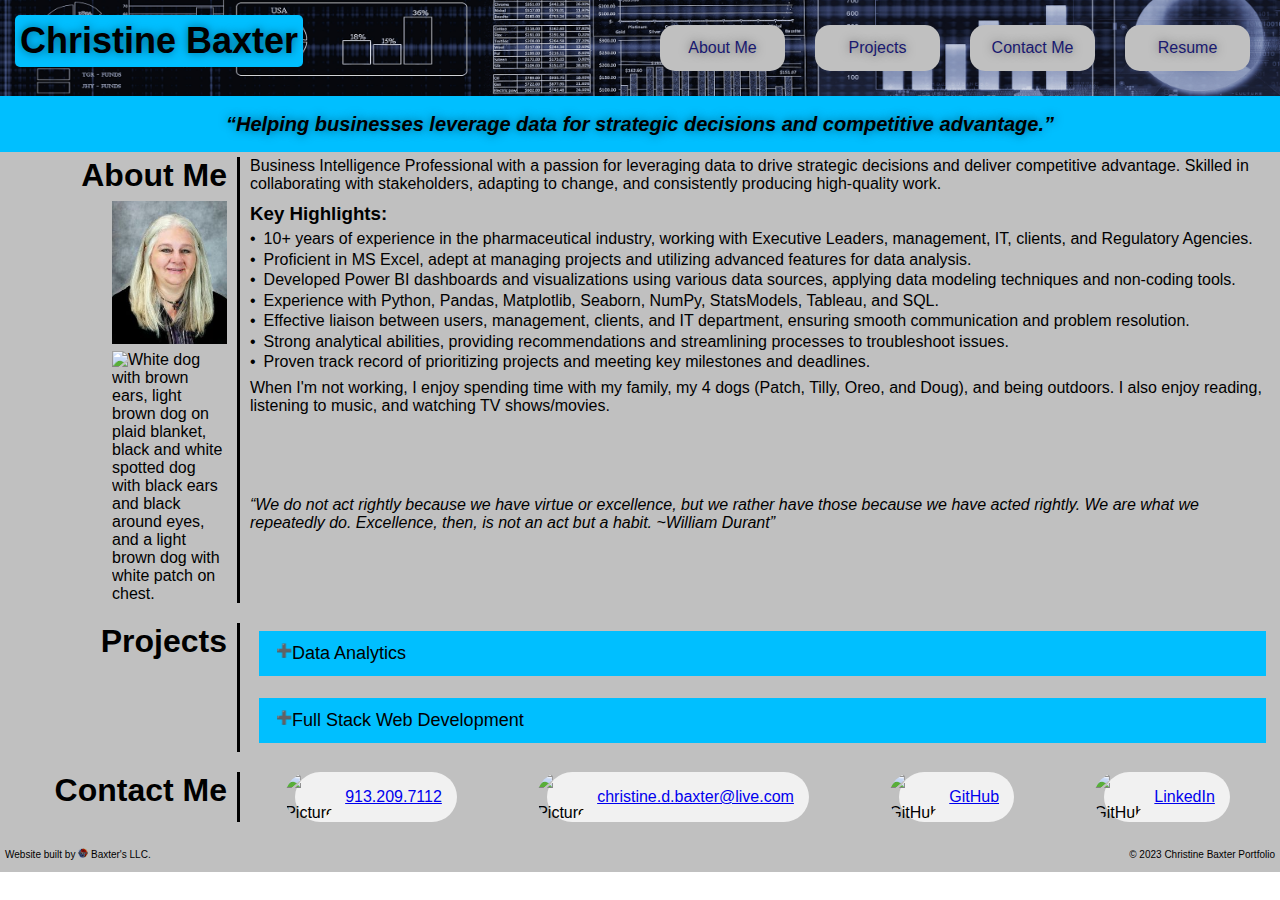
==== commit 8888859f: "updated footer styles and aboutMe quote layout" ====
--- a/index.html
+++ b/index.html
@@ -58,7 +58,7 @@
           </div>
           </div>
         <div class="content-text">
-          <div id="aboutMeRow" class="content-part flex-col">            
+          <div id="aboutMeRow" class="content-part flex-row">            
             <div class="content-text-desc">
               <p>
                 Business Intelligence Professional with a passion for leveraging data to drive strategic decisions and deliver
@@ -84,16 +84,18 @@
                 outdoors. I also enjoy reading, listening to music, and watching TV shows/movies.
               </p>
             </div>
-          </div>                 
-          <figure class="content-quote">
-            <blockquote
-              cite="https://www.forbes.com/quotes/659/#:~:text=Quotes%20Thoughts%20On%20The%20Business%20Of%20Life&text=We%20do%20not%20act%20rightly,because%20we%20have%20acted%20rightly.">
-              <q>We do not act rightly because we have virtue or excellence, 
-                but we rather have those because we have acted rightly. We are what 
-                we repeatedly do. Excellence, then, is not an act but a habit. 
-                ~William Durant</q>
-            </blockquote>
-          </figure>          
+          </div>
+          <div class="flex-row">
+            <figure class="content-quote">
+              <blockquote
+                cite="https://www.forbes.com/quotes/659/#:~:text=Quotes%20Thoughts%20On%20The%20Business%20Of%20Life&text=We%20do%20not%20act%20rightly,because%20we%20have%20acted%20rightly.">
+                <q>We do not act rightly because we have virtue or excellence, 
+                  but we rather have those because we have acted rightly. We are what 
+                  we repeatedly do. Excellence, then, is not an act but a habit. 
+                  ~William Durant</q>
+              </blockquote>
+            </figure>
+          </div>             
         </div>
       </section>
       <!-- end "About Me" section -->
--- a/assets/css/styles.css
+++ b/assets/css/styles.css
@@ -38,71 +38,72 @@
 	top: 0;
 }
 
-header h1 {
+header .myName {
 	font-weight: bold;
 	margin: 0;
-	padding: 10px;
-	font-size: 34px;
+	padding: 5px;
+	font-size: 18px;
 	text-shadow: 0 0 10px rgba(0, 0, 0, 0.5);
 	box-shadow: inset;
 	background-color: var(--color-block-text);
 	border-radius: 5px;
 }
 
-header h1 a {
-	text-decoration: none;
-	color: var(--tertiary-color);
-	align-content: center;
-}
-
-header nav {
-	
-	display: flex;
-	align-content: center;
-}
-
-header nav ul {
-	list-style: none;	
-	display: flex; 
-	flex-wrap: wrap;	
-	justify-content: space-between;
-	align-items: center;
-	padding: 5px;	
-}
-
-header nav ul li {
-	padding: 0 10px;
-	height: auto;
-	display: flex;
-}
-
-header nav ul li a {
-	z-index: 1;
-	padding: 10px 10px;
-	font-weight: lighter;
-	font-size: 1.5vw;
-	text-shadow: 0 0 10px rgba(0, 0, 0, 0.5);
-	box-shadow: inset;
-	background: var(--primary-color);
-	color: var(--secondary-color);
-	border-radius: 15px;
-	text-decoration: none;
-	align-self: center;
-}
-
-header nav ul li a[data-hs-anchor="true"] {
-	display: block;
-	position: relative;
-	visibility: hidden;
-	top: -150px;
-}
-
-header nav ul li a:hover {
-	background: var(--secondary-color);
-	color: var(--primary-color);
-	border: var(--color-block-text) solid 3px;
-	border-width: 3px;
-	transform: scale3d(1.3, 1, 0.5);
+header .icon {
+	display: none;
+}
+
+header .topnav {
+	overflow: hidden;
+	display: flex;
+	flex-flow: row wrap;
+	margin-top: 5px;
+	margin-bottom: 5px;
+
+	& div {
+		display: flex;
+		flex-direction: row;
+		justify-content: space-between;
+		margin: 5px;
+		align-items: center;
+		padding: 0px 10px;
+	}
+
+	& a {		
+		font-weight: lighter;
+		text-shadow: 0 0 10px rgba(0, 0, 0, 0.5);
+		height: auto;
+		width: 125px;
+		box-shadow: inset;
+		background: var(--primary-color);
+		color: var(--secondary-color);
+		border-radius: 15px;
+		text-align: center;
+		padding: 14px 16px;
+		text-decoration: none;
+	}
+
+	& a[data-hs-anchor="true"] {
+		display: block;
+		position: relative;
+		visibility: hidden;
+		top: -150px;
+	}
+
+	& a:hover {
+		background: var(--secondary-color);
+		color: var(--primary-color);
+		border: var(--color-block-text) solid 3px;
+		border-width: 3px;
+		transform: scale3d(1.1, 1, 0.5);
+	}
+
+	& a.activeNav {
+		text-decoration: none;
+		background-color: var(--color-block-text);
+		color: var(--tertiary-color);
+		align-content: center;
+	}			
 }
 
 .primary-border {
@@ -117,6 +118,7 @@
 footer {
 	display: flex;
 	justify-content: space-between;
+	align-items: center;
 	flex-wrap: nowrap;
 	background: var(--primary-color);
 	width: 100%;
@@ -236,11 +238,19 @@
 	height: auto;
 }
 
-.proPic {
-	width: 225px;
+.picContainer {
+	display: flex;
+	flex-flow: column nowrap;		
+	align-items: flex-end;
+	padding-right: 5px;
+}
+
+.proPic {	
+	align-items: first baseline;
+	width: 120px;
 	height: auto;
 	/* flex: auto 1; */
-	padding-right: 5px;
+	padding-right: 5px;	
 	padding-top: 0.7ch;
 }
 
@@ -554,6 +564,23 @@
 	height: 100%;
 }
 
+.iframe-container {
+	position: relative;
+	width: 100%;
+	padding-bottom: 56.25%;
+	/* This ratio will make the iframe display in 16:9 aspect ratio. */
+	height: 0;
+	overflow: auto;
+
+	& iframe {
+			position: absolute;
+			top: 0;
+			left: 0;
+			width: 100%;
+			height: 100%;
+		}
+}
+
 /* MEDIA QUERY FOR SMALLER DESKTOP SCREENS AND SMALLER */
 @media screen and (max-width: 980px) {
 	header {
@@ -583,10 +610,12 @@
 		text-shadow: 0 0 10px rgb(0 0 0 / 100%);
 	}
 
-	footer h2,
-	footer div {
+	footer .leftFooter {
+		text-align: left;		
+	}
+
+	footer .rightFooter {
 		text-align: right;
-		width: 100%;
 	}
 
 	.hero-subtitle,
@@ -613,6 +642,22 @@
 	.chip,
 	.resume {
 		margin: 1ch;
+	}
+
+	.iframe-container {
+		position: relative;
+		width: 100%;
+		padding-bottom: 75%;
+		/* This ratio will make the iframe display in 4:3 (standard) aspect ratio. */
+		height: auto;
+
+		& iframe {
+			position: absolute;
+			top: 0;
+			left: 0;
+			width: 100%;
+			height: 100%;
+		}
 	}
 }
 
@@ -651,19 +696,92 @@
 	.content-text ul li a {
 		font-size: medium;
 	}
+
+	.iframe-container {
+		position: relative;
+		width: 100%;
+		padding-bottom: 56.25%;
+		/* This ratio will make the iframe display in 16:9 aspect ratio. */
+		height: 0;
+
+		& iframe {
+			position: absolute;
+			top: 0;
+			left: 0;
+			width: 100%;
+			height: 100%;
+		}
+	}
 }
 
 /* MEDIA QUERY FOR MOBILE PHONES AND SMALLER */
 @media screen and (max-width: 575px) {
-	header nav ul {	
+	.material-symbols-outlined {
+		font-variation-settings:
+			'FILL' 0,
+			'wght' 400,
+			'GRAD' 0,
+			'opsz' 48
+	}
+	
+	header div.headerLine {
+		display: flex;
+		flex-flow: row nowrap;
+		justify-content: space-between;
+		align-items: center;
+		margin-bottom: 5px;
+
+		& .myName {
+			border-radius: 10px 0px 0px 10px;
+		}
+
+		& h1 {
+			font-size: 1.75rem;
+		}
+
+		& .icon {
+			display: flex;
+			width: 30px;
+			background: var(--color-block-text);
+			justify-content: center;
+			align-self: stretch;
+			align-items: center;
+			border-radius: 0 10px 10px 0px;
+			border-left: var(--tertiary-color) 1px solid;
+			font-weight: bold;
+			padding: 5px;
+			font-size: 18px;
+			text-shadow: 0 0 10px rgba(0, 0, 0, 0.5);
+		}
+	}
+
+	header .topnav {
 		justify-content: center;
-		font-size: smaller;
-	}
-	
-	.section-title {
-		width: 95%;
-	}
-
+	}
+
+	header .topnav div {
+			display: none;
+	}
+
+	header .topnav.responsive div {
+		position: relative;
+		display: flex;
+		flex-flow: row wrap;
+		gap: .5rem;
+		justify-items: center;
+		align-items: center;
+		text-align: center;
+	}
+
+	.hero {
+		display: none
+	}
+
+	.content-title,
+	.content-text {
+		display: grid;
+		grid-column: span 2;
+	}
 
 	section {
 		padding: 5px;
@@ -720,4 +838,20 @@
 		display: flex;
 		flex: 1;
 	}
-}
+
+	.iframe-container {
+		position: relative;
+		width: 350px;
+		padding-bottom: 56.25%;
+		/* This ratio will make the iframe display in 16:9 aspect ratio. */
+		height: 1084px;
+
+		& iframe {
+			position: absolute;
+			top: 0;
+			left: 0;
+			width: 100%;
+			height: 100%;
+		}
+	}
+}
